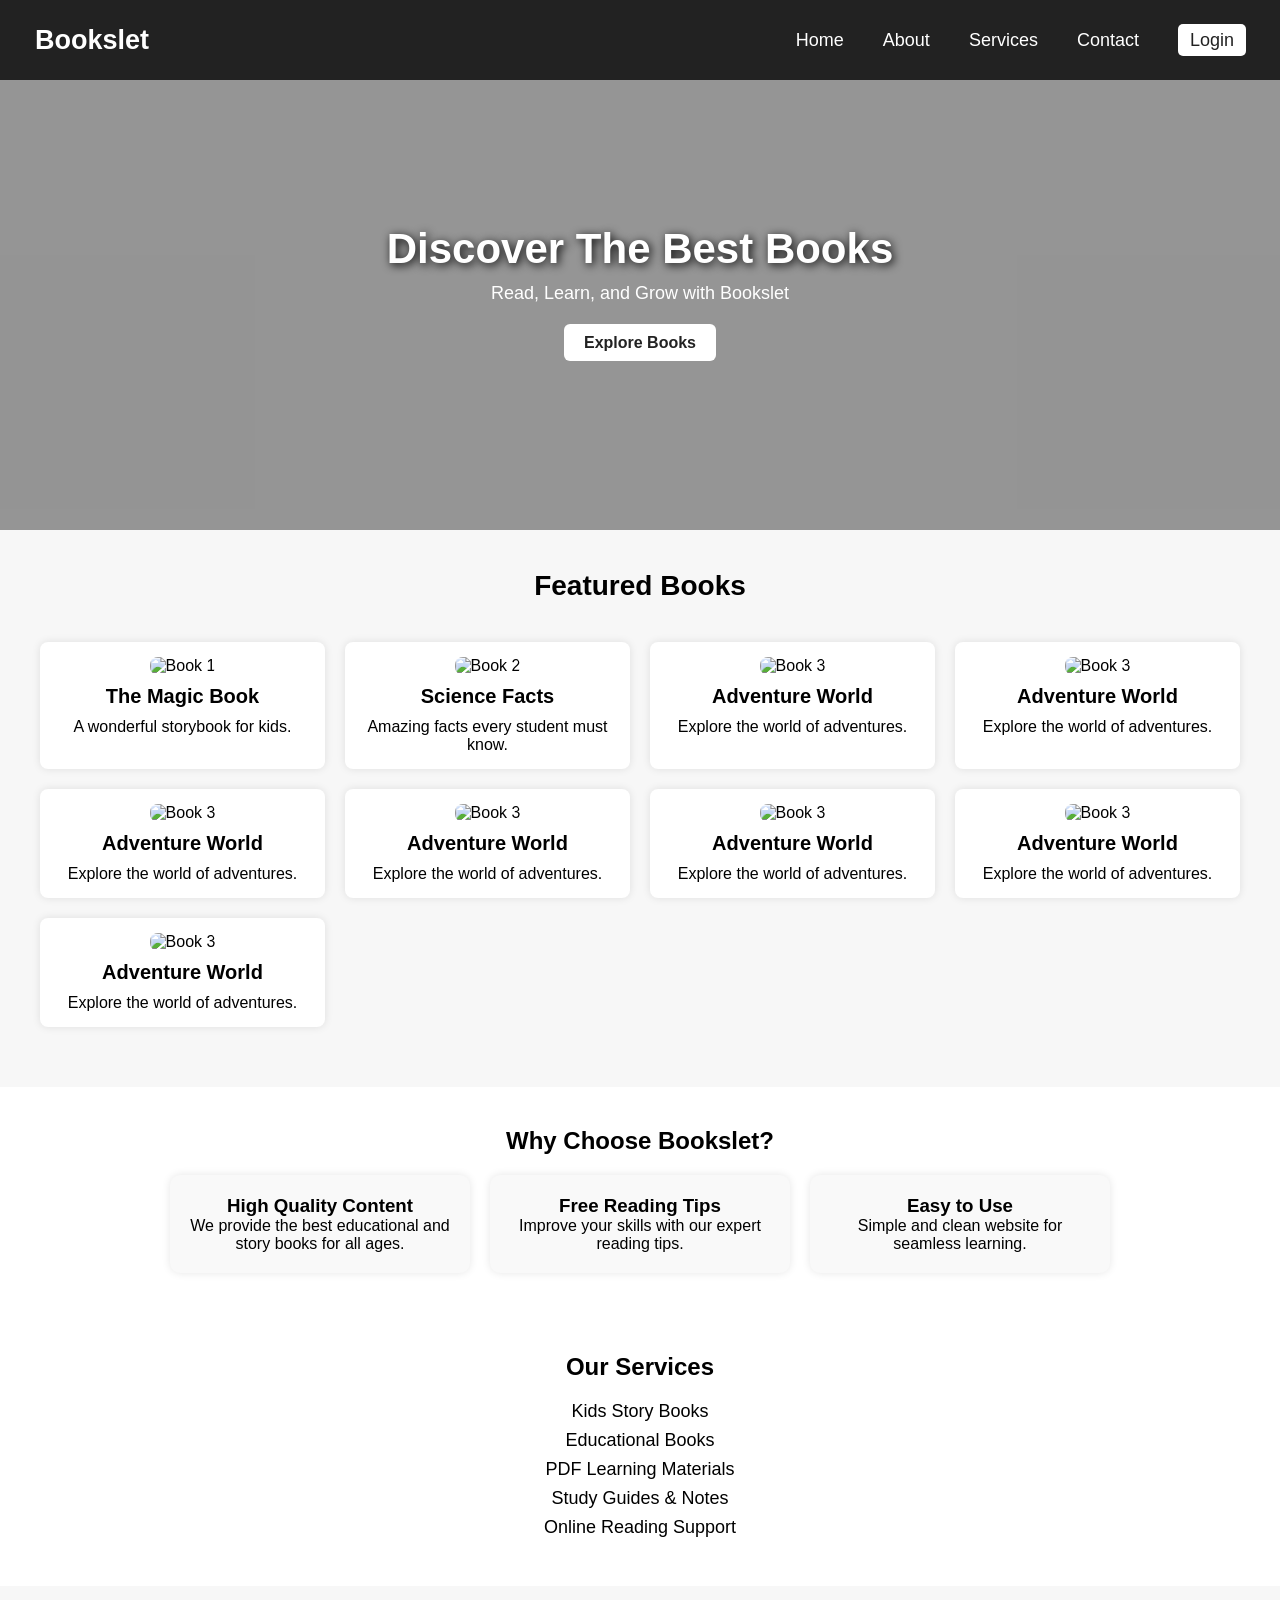
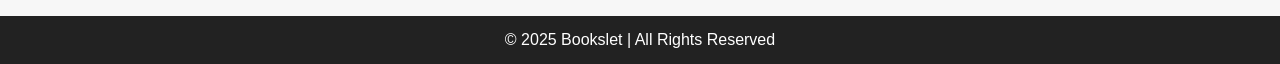
==== index.html @ bd6fd321 "first commit" ====
<!DOCTYPE html>
<html lang="en">

<head>
    <meta charset="UTF-8">
    <meta name="viewport" content="width=device-width, initial-scale=1.0">
    <title>Bookslet</title>
    <link rel="stylesheet" href="style.css">
</head>

<body>

    <nav class="navbar">
        <div class="logo">Bookslet</div>
        <ul class="nav-links">
            <li><a href="#">Home</a></li>
            <li><a href="#">About</a></li>
            <li><a href="#">Services</a></li>
            <li><a href="#">Contact</a></li>
            <li><a href="#" class="login-btn">Login</a></li>
        </ul>
        <div class="menu-icon" id="menuIcon">☰</div>
    </nav>

    <section class="hero">
        <h1>Discover The Best Books</h1>
        <p>Read, Learn, and Grow with Bookslet</p>
        <a href="#" class="explore-btn">Explore Books</a>
    </section>

    <section class="home">
        <h2 class="section-title">Featured Books</h2>

        <div class="book-container">

            <div class="book-card">
                <a href="books.html">
                    <img src="https://tse2.mm.bing.net/th/id/OIP.fiUXQqk-cqoTu1s2_bKocQHaEJ?pid=Api&P=0&h=180"
                        alt="Book 1">
                    <h3>The Magic Book</h3>
                    <p>A wonderful storybook for kids.</p>
                </a>
            </div>

            <div class="book-card">
                <a href="books.html">
                    <img src="https://tse3.mm.bing.net/th/id/OIP.gQ1r1xEj7wLWWb0b8sQKQQHaEr?pid=Api&P=0&h=180"
                        alt="Book 2">
                    <h3>Science Facts</h3>
                    <p>Amazing facts every student must know.</p>
                </a>
            </div>

            <div class="book-card">
                <a href="books.html">
                    <img src="https://tse3.mm.bing.net/th/id/OIP.y85CDAv6C9aKVlmJmm_hywHaEJ?pid=Api&P=0&h=180"
                        alt="Book 3">
                    <h3>Adventure World</h3>
                    <p>Explore the world of adventures.</p>
                </a>
            </div>
            <div class="book-card">
                <a href="books.html">
                    <img src="https://tse3.mm.bing.net/th/id/OIP.y85CDAv6C9aKVlmJmm_hywHaEJ?pid=Api&P=0&h=180"
                        alt="Book 3">
                    <h3>Adventure World</h3>
                    <p>Explore the world of adventures.</p>
                </a>
            </div>
            <div class="book-card">
                <a href="books.html">
                    <img src="https://tse3.mm.bing.net/th/id/OIP.y85CDAv6C9aKVlmJmm_hywHaEJ?pid=Api&P=0&h=180"
                        alt="Book 3">
                    <h3>Adventure World</h3>
                    <p>Explore the world of adventures.</p>
                </a>
            </div>
            <div class="book-card">
                <a href="books.html">
                    <img src="https://tse3.mm.bing.net/th/id/OIP.y85CDAv6C9aKVlmJmm_hywHaEJ?pid=Api&P=0&h=180"
                        alt="Book 3">
                    <h3>Adventure World</h3>
                    <p>Explore the world of adventures.</p>
                </a>
            </div>
            <div class="book-card">
                <a href="books.html">
                    <img src="https://tse3.mm.bing.net/th/id/OIP.y85CDAv6C9aKVlmJmm_hywHaEJ?pid=Api&P=0&h=180"
                        alt="Book 3">
                    <h3>Adventure World</h3>
                    <p>Explore the world of adventures.</p>
                </a>
            </div>
            <div class="book-card">
                <a href="books.html">
                    <img src="https://tse3.mm.bing.net/th/id/OIP.y85CDAv6C9aKVlmJmm_hywHaEJ?pid=Api&P=0&h=180"
                        alt="Book 3">
                    <h3>Adventure World</h3>
                    <p>Explore the world of adventures.</p>
                </a>
            </div>
            <div class="book-card">
                <a href="books.html">
                    <img src="https://tse3.mm.bing.net/th/id/OIP.y85CDAv6C9aKVlmJmm_hywHaEJ?pid=Api&P=0&h=180"
                        alt="Book 3">
                    <h3>Adventure World</h3>
                    <p>Explore the world of adventures.</p>
                </a>
            </div>


        </div>
    </section>

    <section class="about-section">
        <h2>Why Choose Bookslet?</h2>
        <div class="about-box">
            <div>
                <h3>High Quality Content</h3>
                <p>We provide the best educational and story books for all ages.</p>
            </div>
            <div>
                <h3>Free Reading Tips</h3>
                <p>Improve your skills with our expert reading tips.</p>
            </div>
            <div>
                <h3>Easy to Use</h3>
                <p>Simple and clean website for seamless learning.</p>
            </div>
        </div>
    </section>

    <section class="services-section">
        <h2>Our Services</h2>
        <ul class="services-list">
            <li>Kids Story Books</li>
            <li>Educational Books</li>
            <li>PDF Learning Materials</li>
            <li>Study Guides & Notes</li>
            <li>Online Reading Support</li>
        </ul>
    </section>

    <footer class="footer">
        <p>© 2025 Bookslet | All Rights Reserved</p>
    </footer>

    <script>
        const menuIcon = document.getElementById('menuIcon');
        const navLinks = document.querySelector('.nav-links');

        menuIcon.addEventListener('click', () => {
            navLinks.classList.toggle('show');
        });
    </script>

</body>

</html>
---- style.css ----
* {
    margin: 0;
    padding: 0;
    box-sizing: border-box;
    font-family: Arial, sans-serif;
}

body {
    background: #f4f4f4;
}

/* Navbar */
.navbar {
    height: 80px;
    width: 100%;
    background: #222;
    color: white;
    /* margin-bottom: 5px; */
    padding: 15px 20px;
    display: flex;
    justify-content: space-between;
    align-items: center;
}

.logo {
    font-size: 27px;
    margin-left: 15px;
    font-weight: bold;
}

.nav-links {
    list-style: none;
    display: flex;
    gap: 25px;
}

.nav-links li a {
    color: white;
    margin-right: 14px;
    text-decoration: none;
    font-size: 18px;
}

.login-btn {
    transition: all 0.2s ease;
    padding: 6px 12px;
    background: #fff;
    color: #222 !important;
    border-radius: 5px;
}

.login-btn:hover{
    /* border: 1px solid green; */
    background-color: rgb(226, 217, 217);
}
/* Mobile icon */
.menu-icon {
    display: none;
    font-size: 28px;
    cursor: pointer;
    color: white;
}

/* Hero Section (Updated background) */
.hero {
    background: url("https://tse3.mm.bing.net/th/id/OIP.e46IAlgTvFNr1I2iEMpuxwHaEK?pid=Api&P=0&h=180") center/cover no-repeat;
    height: 450px;
    color: white;
    text-align: center;
    padding-top: 90px;
    box-shadow: inset 0 0 0 2000px rgba(0,0,0,0.4);
}

.hero h1 {
    margin-top: 55px;
    font-size: 42px;
    text-shadow: 2px 2px 10px black;
}

.hero p {
    font-size: 18px;
    margin: 10px 0 20px;
}

.explore-btn {
    padding: 10px 20px;
    background: #fff;
    color: #222;
    position: relative;
    top: 10px;
    border-radius: 6px;
    text-decoration: none;
    font-weight: bold;
}
.explore-btn:hover{
    background-color: rgb(240, 234, 228);
}

/* Home Section */
.home {
    text-align: center;
    padding: 40px 20px;
}

.section-title {
    font-size: 28px;
    margin-bottom: 20px;
}

.book-container {
    display: grid;
    grid-template-columns: repeat(auto-fit, minmax(230px, 1fr));
    gap: 20px;
    padding: 20px;
}

.book-card {
    background: #fff;
    padding: 15px;
    border-radius: 8px;
    text-align: center;
    box-shadow: 0 0 8px rgba(0,0,0,0.1);
}

.book-card img {
    width: 100%;
    height: 220px;
    object-fit: cover;
    border-radius: 8px;
}

.book-card h3 {
    margin: 10px 0;
    font-size: 20px;
}
.book-card:hover{
    cursor: pointer;
}
/* About Section */
.about-section {
    background: #fff;
    padding: 40px 20px;
    text-align: center;
}

.about-box {
    display: flex;
    justify-content: center;
    gap: 20px;
    margin-top: 20px;
    flex-wrap: wrap;
}

.about-box div {
    width: 300px;
    background: #f9f9f9;
    padding: 20px;
    box-shadow: 0 0 8px rgba(0,0,0,0.1);
    border-radius: 10px;
}

/* Services Section */
.services-section {
    text-align: center;
    padding: 40px 20px;
    background: #fff;
}

.services-list {
    list-style: none;
    margin-top: 20px;
    font-size: 18px;
}

.services-list li {
    margin: 8px 0;
}

/* Footer */
.footer {
    background: #222;
    color: white;
    text-align: center;
    padding: 15px 0;
    margin-top: 30px;
}

/* Mobile Responsive */
@media (max-width: 768px) {
    .nav-links {
        position: absolute;
        top: 60px;
        right: -100%;
        background: #222;
        flex-direction: column;
        width: 200px;
        padding: 20px;
        transition: 0.3s;
    }

    .nav-links.show {
        right: 0;
    }

    .menu-icon {
        display: block;
    }
}




* {
    margin: 0;
    padding: 0;
    box-sizing: border-box;
    font-family: Arial, sans-serif;
}

body {
    background: #f7f7f7;
}

.book-details {
    display: flex;
    gap: 30px;
    width: 80%;
    margin: 50px auto;
    background: white;
    padding: 25px;
    border-radius: 10px;
    box-shadow: 0 0 15px rgba(0,0,0,0.1);
}

.book-details img {
    width: 320px;
    height: 420px;
    object-fit: cover;
    border-radius: 10px;
}

.info h1 {
    margin-top: 115px;
    font-size: 32px;
    margin-bottom: 10px;
}

.desc {
    font-size: 18px;
    margin: 15px 0;
}

.buy-btn {
    margin-top: 15px;
    padding: 12px 20px;
    background: #222;
    color: #fff;
    border-radius: 6px;
    font-size: 18px;
    border: none;
    cursor: pointer;
}

.back-btn {
    display: inline-block;
    margin-left: 15px;
    padding: 12px 20px;
    background: #ddd;
    color: #222;
    border-radius: 6px;
    text-decoration: none;
    font-size: 18px;
}

/* Responsive */
@media (max-width: 768px) {
    .book-details {
        flex-direction: column;
        text-align: center;
    }
    .bd{
        position: relative;
        top: -88px;
    }
    .desc{
        position: relative;
        top: -78px;
    }
    .book-details img {
        width: 100%;
        height: auto;
    }
    .price{
        position: relative;
        top: -68px;
    }
    .buy-btn{
        /* margin-bottom: 14px; */
        position: relative;
        top: -48px;;
    }
    .back-btn{
        position: relative;
        top: -28px;
    }
}


.book-card a {
    color: black;
    text-decoration: none;
}

.book-card a:hover {
    opacity: 0.8;
}
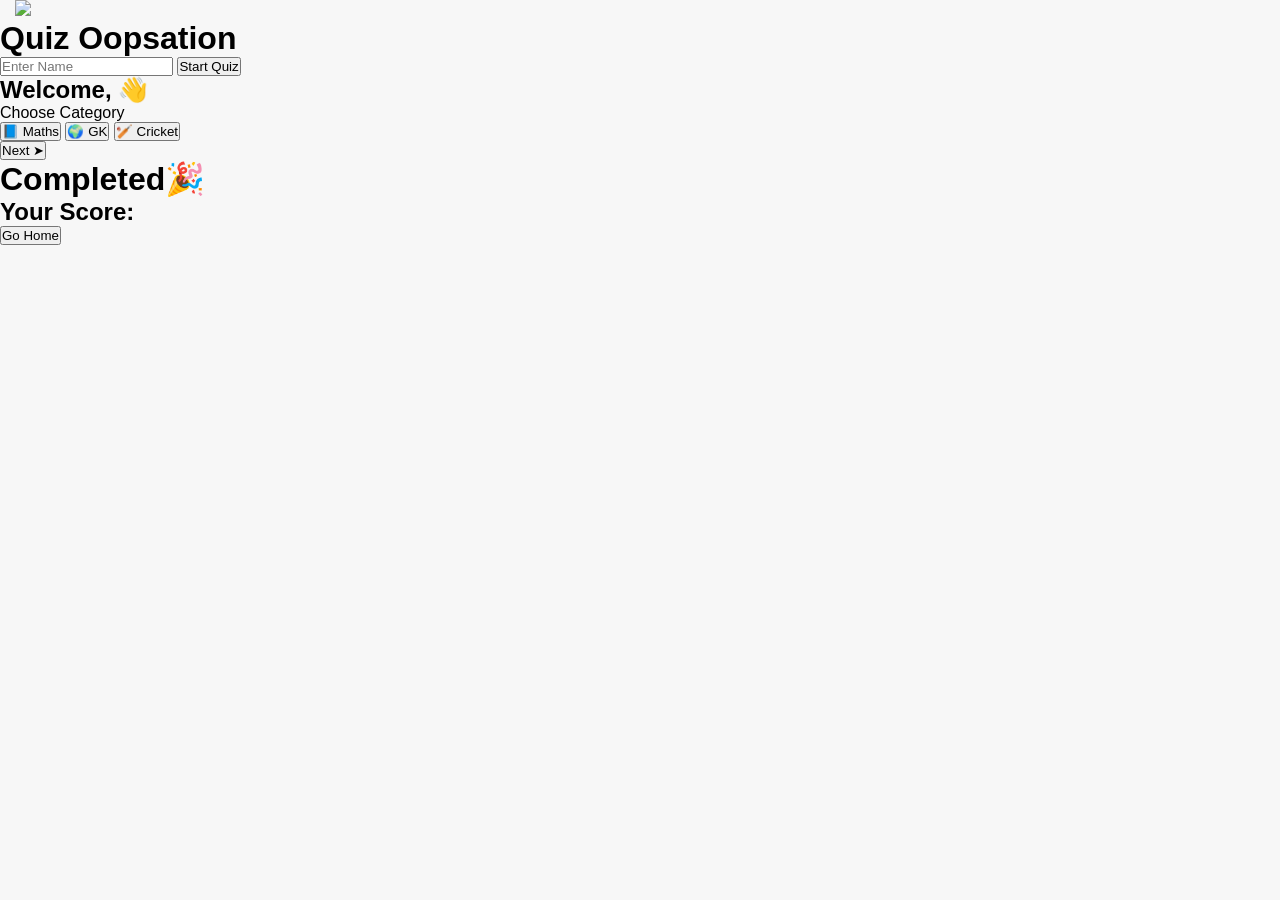
==== commit b8c621a8: "Add files via upload" ====
--- a/index.html
+++ b/index.html
@@ -1,159 +1,54 @@
-<!DOCTYPE html>
-<html lang="en">
-
-<head>
-    <meta charset="UTF-8">
-    <meta name="viewport" content="width=device-width, initial-scale=1.0">
-    <title>Bookslet</title>
-    <link rel="stylesheet" href="style.css">
-</head>
-
-<body>
-
-    <nav class="navbar">
-        <div class="logo">Bookslet</div>
-        <ul class="nav-links">
-            <li><a href="#">Home</a></li>
-            <li><a href="#">About</a></li>
-            <li><a href="#">Services</a></li>
-            <li><a href="#">Contact</a></li>
-            <li><a href="#" class="login-btn">Login</a></li>
-        </ul>
-        <div class="menu-icon" id="menuIcon">☰</div>
-    </nav>
-
-    <section class="hero">
-        <h1>Discover The Best Books</h1>
-        <p>Read, Learn, and Grow with Bookslet</p>
-        <a href="#" class="explore-btn">Explore Books</a>
-    </section>
-
-    <section class="home">
-        <h2 class="section-title">Featured Books</h2>
-
-        <div class="book-container">
-
-            <div class="book-card">
-                <a href="books.html">
-                    <img src="https://tse2.mm.bing.net/th/id/OIP.fiUXQqk-cqoTu1s2_bKocQHaEJ?pid=Api&P=0&h=180"
-                        alt="Book 1">
-                    <h3>The Magic Book</h3>
-                    <p>A wonderful storybook for kids.</p>
-                </a>
-            </div>
-
-            <div class="book-card">
-                <a href="books.html">
-                    <img src="https://tse3.mm.bing.net/th/id/OIP.gQ1r1xEj7wLWWb0b8sQKQQHaEr?pid=Api&P=0&h=180"
-                        alt="Book 2">
-                    <h3>Science Facts</h3>
-                    <p>Amazing facts every student must know.</p>
-                </a>
-            </div>
-
-            <div class="book-card">
-                <a href="books.html">
-                    <img src="https://tse3.mm.bing.net/th/id/OIP.y85CDAv6C9aKVlmJmm_hywHaEJ?pid=Api&P=0&h=180"
-                        alt="Book 3">
-                    <h3>Adventure World</h3>
-                    <p>Explore the world of adventures.</p>
-                </a>
-            </div>
-            <div class="book-card">
-                <a href="books.html">
-                    <img src="https://tse3.mm.bing.net/th/id/OIP.y85CDAv6C9aKVlmJmm_hywHaEJ?pid=Api&P=0&h=180"
-                        alt="Book 3">
-                    <h3>Adventure World</h3>
-                    <p>Explore the world of adventures.</p>
-                </a>
-            </div>
-            <div class="book-card">
-                <a href="books.html">
-                    <img src="https://tse3.mm.bing.net/th/id/OIP.y85CDAv6C9aKVlmJmm_hywHaEJ?pid=Api&P=0&h=180"
-                        alt="Book 3">
-                    <h3>Adventure World</h3>
-                    <p>Explore the world of adventures.</p>
-                </a>
-            </div>
-            <div class="book-card">
-                <a href="books.html">
-                    <img src="https://tse3.mm.bing.net/th/id/OIP.y85CDAv6C9aKVlmJmm_hywHaEJ?pid=Api&P=0&h=180"
-                        alt="Book 3">
-                    <h3>Adventure World</h3>
-                    <p>Explore the world of adventures.</p>
-                </a>
-            </div>
-            <div class="book-card">
-                <a href="books.html">
-                    <img src="https://tse3.mm.bing.net/th/id/OIP.y85CDAv6C9aKVlmJmm_hywHaEJ?pid=Api&P=0&h=180"
-                        alt="Book 3">
-                    <h3>Adventure World</h3>
-                    <p>Explore the world of adventures.</p>
-                </a>
-            </div>
-            <div class="book-card">
-                <a href="books.html">
-                    <img src="https://tse3.mm.bing.net/th/id/OIP.y85CDAv6C9aKVlmJmm_hywHaEJ?pid=Api&P=0&h=180"
-                        alt="Book 3">
-                    <h3>Adventure World</h3>
-                    <p>Explore the world of adventures.</p>
-                </a>
-            </div>
-            <div class="book-card">
-                <a href="books.html">
-                    <img src="https://tse3.mm.bing.net/th/id/OIP.y85CDAv6C9aKVlmJmm_hywHaEJ?pid=Api&P=0&h=180"
-                        alt="Book 3">
-                    <h3>Adventure World</h3>
-                    <p>Explore the world of adventures.</p>
-                </a>
-            </div>
-
-
-        </div>
-    </section>
-
-    <section class="about-section">
-        <h2>Why Choose Bookslet?</h2>
-        <div class="about-box">
-            <div>
-                <h3>High Quality Content</h3>
-                <p>We provide the best educational and story books for all ages.</p>
-            </div>
-            <div>
-                <h3>Free Reading Tips</h3>
-                <p>Improve your skills with our expert reading tips.</p>
-            </div>
-            <div>
-                <h3>Easy to Use</h3>
-                <p>Simple and clean website for seamless learning.</p>
-            </div>
-        </div>
-    </section>
-
-    <section class="services-section">
-        <h2>Our Services</h2>
-        <ul class="services-list">
-            <li>Kids Story Books</li>
-            <li>Educational Books</li>
-            <li>PDF Learning Materials</li>
-            <li>Study Guides & Notes</li>
-            <li>Online Reading Support</li>
-        </ul>
-    </section>
-
-    <footer class="footer">
-        <p>© 2025 Bookslet | All Rights Reserved</p>
-    </footer>
-
-    <script>
-        const menuIcon = document.getElementById('menuIcon');
-        const navLinks = document.querySelector('.nav-links');
-
-        menuIcon.addEventListener('click', () => {
-            navLinks.classList.toggle('show');
-        });
-    </script>
-
-</body>
-
-</html>+<!DOCTYPE html>
+<html lang="en">
+<head>
+<meta charset="UTF-8">
+<meta name="viewport" content="width=device-width, initial-scale=1.0">
+<title>Quiz Oopsation</title>
+
+<!-- CSS Link -->
+<link rel="stylesheet" href="style.css">
+
+<!-- Google Font -->
+<link href="https://fonts.googleapis.com/css2?family=Poppins:wght@300;400;600&display=swap" rel="stylesheet">
+</head>
+<body>
+
+<div class="overlay"></div>
+
+<!-- LOGIN -->
+<div class="screen" id="loginScreen">
+    <img src="https://cdn-icons-png.flaticon.com/512/201/201571.png" class="logo">
+    <h1>Quiz Oopsation</h1>
+    <input type="text" id="usernameInput" placeholder="Enter Name">
+    <button onclick="login()">Start Quiz</button>
+</div>
+
+<!-- HOME -->
+<div class="screen hide" id="homeScreen">
+    <h2>Welcome, <span id="usernameDisplay"></span> 👋</h2>
+    <p class="sub">Choose Category</p>
+
+    <button onclick="startQuiz('maths')">📘 Maths</button>
+    <button onclick="startQuiz('gk')">🌍 GK</button>
+    <button onclick="startQuiz('cricket')">🏏 Cricket</button>
+</div>
+
+<!-- QUIZ -->
+<div class="screen hide" id="quizScreen">
+    <h2 id="quizTitle"></h2>
+    <h3 id="questionText"></h3>
+    <div id="optionsBox"></div>
+    <button class="next-btn" onclick="nextQuestion()">Next ➤</button>
+</div>
+
+<!-- RESULT -->
+<div class="screen hide" id="resultScreen">
+    <h1>Completed🎉</h1>
+    <h2>Your Score: <span id="finalScore"></span></h2>
+    <button onclick="goHome()">Go Home</button>
+</div>
+
+<!-- JS Link -->
+<script src="script.js"></script>
+</body>
+</html>
